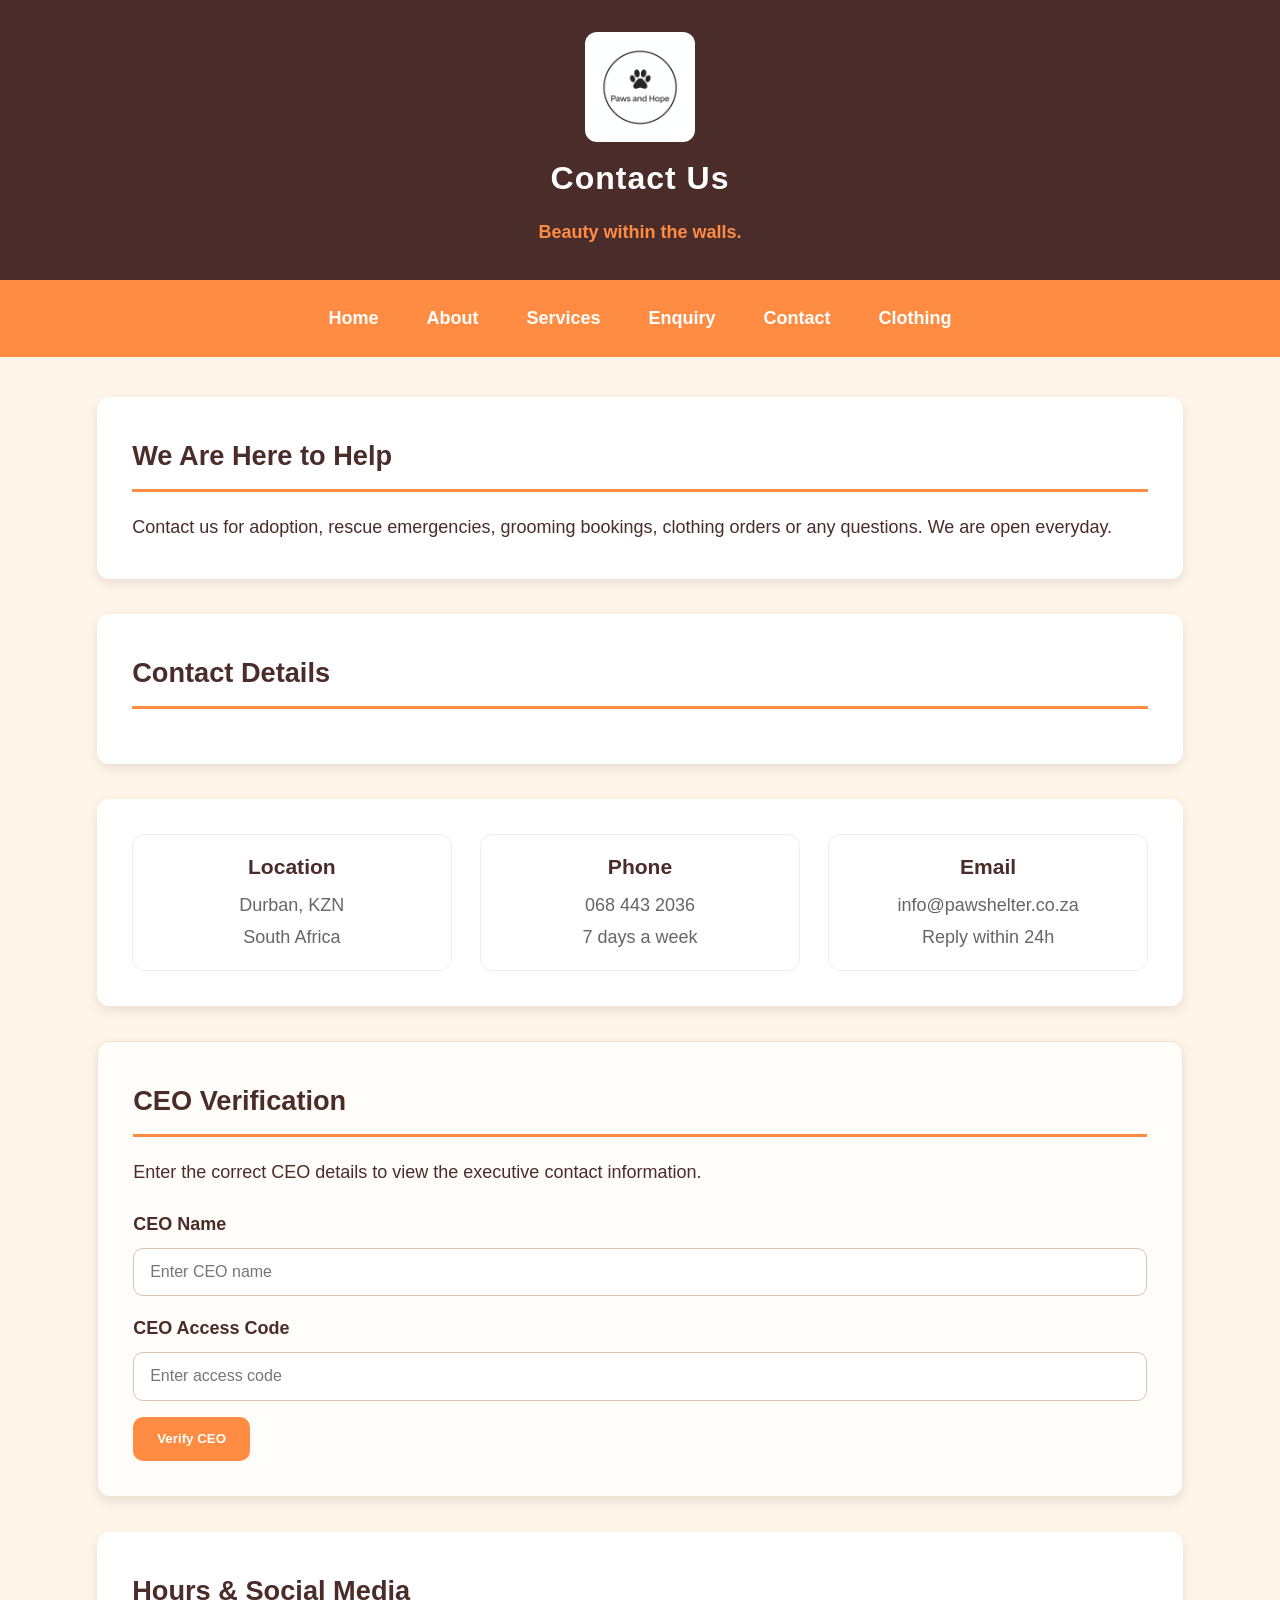
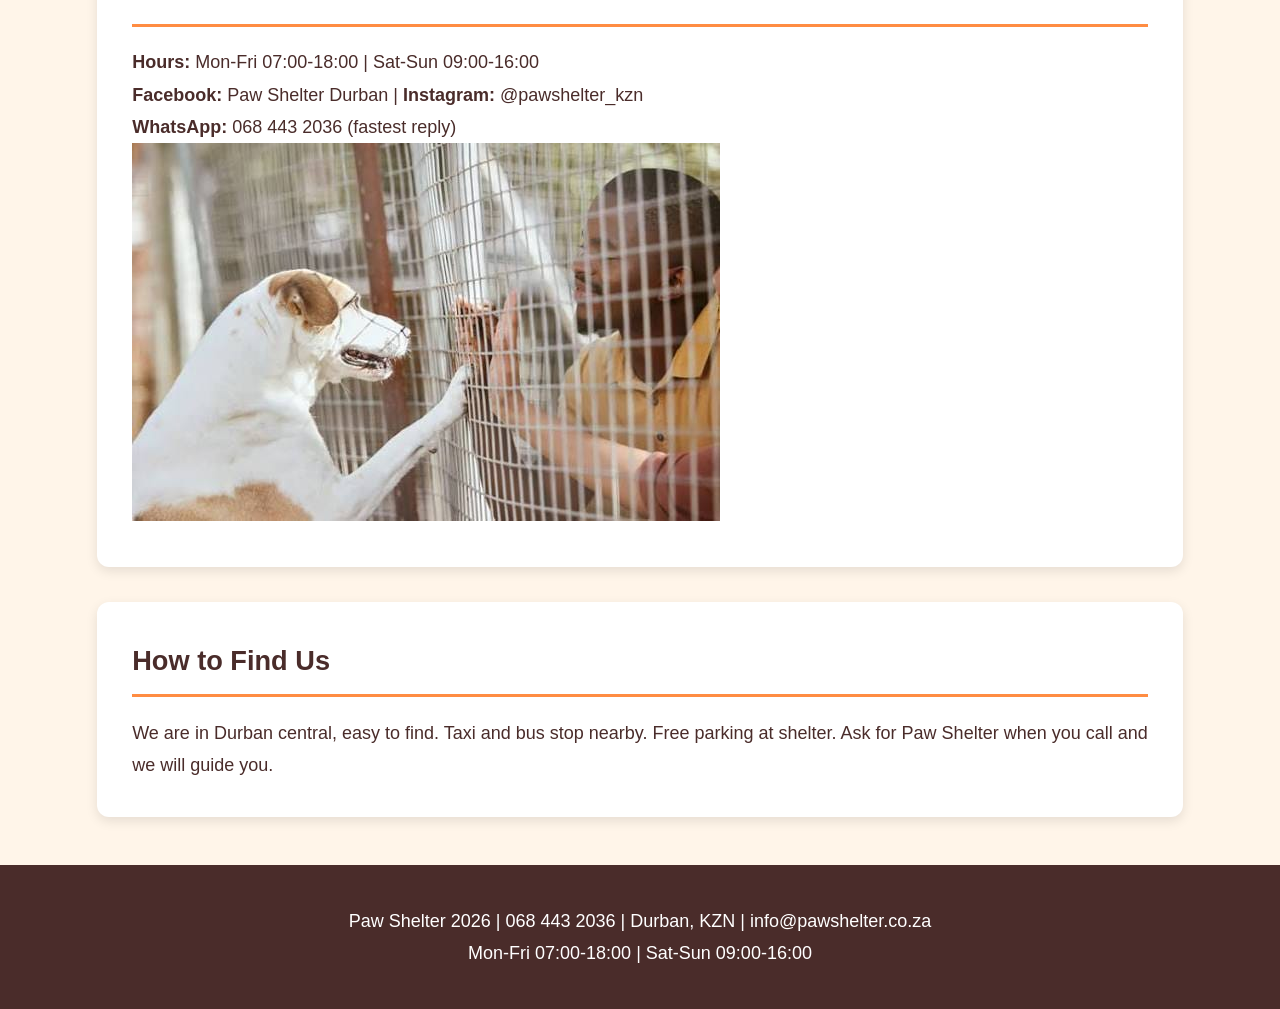
==== Pet shelter/enquiry.html @ e8e7df11 "Add files via upload" ====
<!DOCTYPE html>
<html lang="en">
<head>
  <meta charset="UTF-8">
  <meta name="viewport" content="width=device-width, initial-scale=1.0">
  <title>Enquire About Adopting a Pet | Paw Shelter Durban</title>
  <meta name="description" content="Send an enquiry to Paw Shelter Durban to adopt a rescue dog or cat, volunteer, or ask about pet care in KwaZulu-Natal.">
  <meta name="keywords" content="enquiry Paw Shelter Durban, adopt dog Durban, adopt cat Durban, rescue enquiry KZN, pet adoption enquiry">
  <meta name="robots" content="index, follow">
  <meta property="og:title" content="Enquire About Adoption at Paw Shelter Durban">
  <meta property="og:description" content="Ask about adopting a rescued pet or supporting Paw Shelter Durban in KwaZulu-Natal.">
  <meta property="og:type" content="website">
  <link rel="canonical" href="https://www.pawshelter.co.za/enquiry.html">
  <link rel="stylesheet" href="style.css">
</head>
<body>

<header>
<img src="images/paws-and-hope.png2" alt="Paw Shelter logo" class="logo">
<h1>Contact Us</h1>
<p>Beauty within the walls.</p>
</header>

<nav>
<a href="index.html">Home</a><a href="about.html">About</a><a href="services.html">Services</a><a href="enquiry.html">Enquiry</a><a href="contact.html">Contact</a><a href="clothing.html">Clothing</a>
</nav>

<main>
<!-- SECTION 1: INTRO -->
<section>
<h2>We Are Here to Help</h2>
<p>Contact us for adoption, rescue emergencies, grooming bookings, clothing orders or any questions. We are open everyday.</p>
</section>

<!-- SECTION 2: DETAILS -->
<section>
<h2>Contact Details</h2>
</section>

<section class="grid">
<div class="card"><h3>Location</h3><p>Durban, KZN<br>South Africa</p></div>
<div class="card"><h3>Phone</h3><p>068 443 2036<br>7 days a week</p></div>
<div class="card"><h3>Email</h3><p>info@pawshelter.co.za<br>Reply within 24h</p></div>
</section>

<!-- SECTION 3: CEO VERIFICATION -->
<section class="ceo-section">
  <h2>CEO Verification</h2>
  <p>Enter the correct CEO details to view the executive contact information.</p>

  <form id="ceoAccessForm" class="ceo-form" novalidate>
    <div class="form-row">
      <label for="ceoName">CEO Name</label>
      <input type="text" id="ceoName" name="ceoName" placeholder="Enter CEO name" required>
    </div>

    <div class="form-row">
      <label for="ceoCode">CEO Access Code</label>
      <input type="text" id="ceoCode" name="ceoCode" placeholder="Enter access code" required>
    </div>

    <button type="submit">Verify CEO</button>
  </form>

  <div id="ceoInfo" class="ceo-info" hidden>
    <h3>CEO Information</h3>
  </div>
</section>

<!-- SECTION 4: HOURS -->
<section>
<h2>Hours & Social Media</h2>
<p><strong>Hours:</strong> Mon-Fri 07:00-18:00 | Sat-Sun 09:00-16:00</p>
<p><strong>Facebook:</strong> Paw Shelter Durban | <strong>Instagram:</strong> @pawshelter_kzn</p>
<p><strong>WhatsApp:</strong> 068 443 2036 (fastest reply)</p>
<img src="images/dog3.jpeg" alt="Happy rescued dog waiting for adoption at Paw Shelter Durban">
</section>

<!-- SECTION 5: DIRECTIONS -->
<section>
<h2>How to Find Us</h2>
<p>We are in Durban central, easy to find. Taxi and bus stop nearby. Free parking at shelter. Ask for Paw Shelter when you call and we will guide you.</p>
</section>

</main>

<footer>
<p>Paw Shelter 2026 | 068 443 2036 | Durban, KZN | info@pawshelter.co.za</p>
<p>Mon-Fri 07:00-18:00 | Sat-Sun 09:00-16:00</p>
</footer>
</body>
</html>
---- Pet shelter/style.css ----
/* Paw Shelter - ST10541039 - WEDE5020 Part 2 */
/* Colors: Brown #4A2C2A | Orange #FF8C42 | Cream #FFF5E9 */
/* Durban based animal shelter website */

/* 1. RESET - Removes default browser spacing for consistency */
* { margin:0; padding:0; box-sizing:border-box; }

/* 2. BODY - Main background, font and readability */
body {
  font-family: 'Segoe UI', Arial, sans-serif; /* Clean readable font */
  background: #FFF5E9; /* Cream background - warm shelter feel */
  color: #4A2C2A; /* Brown text - brand color */
  line-height: 1.8; /* More space between lines for readability */
  font-size: 18px; /* Bigger font for accessibility */
}

/* 3. HEADER - Top brown section with logo */
header {
  background: #4A2C2A; /* Dark brown brand header */
  color: white;
  padding: 2rem 1rem; /* Space inside header */
  text-align: center;
  display: flex; /* Flexbox for centering */
  flex-direction: column; /* Stack logo, title, slogan vertically */
  align-items: center; /* Center horizontally */
  gap: 0.5rem; /* Space between logo and text */
}

/* 4. LOGO - Paws and Hope image styling */
.logo {
  width: 110px !important; /* Fixed size */
  height: 110px !important;
  object-fit: contain; /* Logo not stretched */
  background: white; /* White background for logo visibility */
  padding: 8px;
  border-radius: 12px; /* Rounded corners */
}

/* 5. HEADER TEXT */
header h1 { font-size: 2rem; letter-spacing: 1px; }
header p { color: #FF8C42; font-weight: bold; } /* Orange slogan */

/* 6. NAVIGATION - Orange sticky menu bar */
nav {
  background: #FF8C42; /* Orange nav - eye catching */
  display: flex;
  justify-content: center; /* Center links */
  flex-wrap: wrap; /* Wrap on small screens */
  gap: 0.2rem;
  padding: 0.7rem;
  position: sticky; /* Stays at top when scrolling */
  top: 0;
  z-index: 100; /* Above other content */
}

/* 7. NAV LINKS */
nav a {
  color: white;
  text-decoration: none; /* No underline */
  padding: 0.7rem 1.4rem;
  font-weight: 700; /* Bold */
  border-radius: 6px;
  transition: 0.2s; /* Smooth hover effect */
}
nav a:hover { background: #4A2C2A; } /* Brown on hover */

/* 8. MAIN CONTENT - Centered container */
main {
  width: 100%;
  max-width: 1150px; /* Not too wide on big screens */
  margin: 2.5rem auto; /* Centered with space top/bottom */
  padding: 0 2rem; /* Side padding */
}

/* 9. SECTIONS - White cards */
section {
  background: white;
  padding: 2.2rem;
  border-radius: 12px; /* Rounded */
  margin-bottom: 2.2rem; /* Space between sections */
  box-shadow: 0 4px 12px rgba(0,0,0,0.1); /* Soft shadow */
}

/* 10. SECTION HEADINGS */
section h2 {
  color: #4A2C2A;
  border-bottom: 3px solid #FF8C42; /* Orange underline */
  padding-bottom: 0.5rem;
  margin-bottom: 1.2rem;
  font-size: 1.7rem;
}

/* 11. GRID - 3 dogs per row layout */
.grid {
  display: grid;
  grid-template-columns: repeat(3, 1fr); /* 3 equal columns */
  gap: 1.8rem; /* Space between cards */
  margin-top: 1.5rem;
}

/* 12. CARD - Each dog */
.card {
  border: 1px solid #eee;
  border-radius: 12px;
  overflow: hidden; /* Image stays inside */
  text-align: center;
  transition: 0.2s;
  background: white;
}
.card:hover { transform: translateY(-5px); box-shadow: 0 6px 20px rgba(0,0,0,0.15); } /* Lift on hover */
.card img { width: 100%; height: 210px; object-fit: cover; } /* Same size dog images */
.card h3 { margin: 0.8rem 0 0.2rem; }
.card p { padding: 0 0.8rem 1rem; color: #666; }

/* 13. FOOTER */
footer {
  background: #4A2C2A;
  color: white;
  text-align: center;
  padding: 2.5rem 1rem;
  margin-top: 3rem;
}

/* 14. RESPONSIVE - Tablet: 2 columns */
@media (max-width: 900px) { 
  .grid { grid-template-columns: repeat(2, 1fr); } 
}

/* 15. RESPONSIVE - Mobile: 1 column */
@media (max-width: 600px) { 
  .grid { grid-template-columns: 1fr; } 
  main { padding: 0 1rem; } /* Less padding on phone */
}

/* Contact Layout - Grid for contact page */
.contact-layout {
  display: grid;
  grid-template-columns: 1fr 1.3fr;
  gap: 24px;
  align-items: stretch;
  margin-top: 24px;
}

/* Contact and Map Cards */
.contact-card,
.map-card {
  background: #fffdf9;
  border: 1px solid #e8d8bf;
  border-radius: 18px;
  box-shadow: 0 6px 18px rgba(70, 52, 31, 0.08);
  padding: 24px;
}

/* Map Card Specifics */
.map-card {
  min-height: 320px;
  overflow: hidden;
  padding: 0;
}
.map-card iframe {
  display: block;
  width: 100%;
  height: 100%;
  min-height: 320px;
  border: 0;
}

/* Responsive - Contact layout on smaller screens */
@media (max-width: 768px) {
  .contact-layout {
    grid-template-columns: 1fr;
  }
}

.clothing-hero {
  text-align: center;
  padding: 1rem 0 1.5rem;
}

.clothing-grid {
  display: grid;
  grid-template-columns: repeat(auto-fit, minmax(260px, 1fr));
  gap: 1.5rem;
  margin-top: 1.5rem;
}

.product-card {
  background: #fff;
  border-radius: 16px;
  overflow: hidden;
  box-shadow: 0 6px 20px rgba(74, 44, 42, 0.08);
  border: 1px solid #f2e1d0;
  transition: transform 0.2s ease, box-shadow 0.2s ease;
}

.product-card:hover {
  transform: translateY(-5px);
  box-shadow: 0 10px 24px rgba(74, 44, 42, 0.12);
}

.product-card img {
  display: block;
  width: 100%;
  height: clamp(240px, 30vw, 420px);
  object-fit: cover;
}

.product-info {
  padding: 1rem 1rem 1.2rem;
}

.product-info h3 {
  color: #4A2C2A;
  margin-bottom: 0.4rem;
}

.product-info p {
  color: #5d4c45;
  margin-bottom: 0.6rem;
}

.product-info span {
  display: inline-block;
  background: #FF8C42;
  color: #fff;
  font-weight: 700;
  padding: 0.4rem 0.8rem;
  border-radius: 999px;
}

@media (max-width: 600px) {
  .clothing-grid {
    grid-template-columns: 1fr;
  }

  .product-card img {
    height: 280px;
  }
}

/* CEO Verification Section */
.ceo-section {
  background: #fffdf9;
  border: 1px solid #f3e3d0;
}

.ceo-form {
  display: grid;
  gap: 1rem;
  margin-top: 1.2rem;
}

.form-row {
  display: grid;
  gap: 0.45rem;
}

.ceo-form label {
  font-weight: 700;
  color: #4A2C2A;
}

.ceo-form input {
  width: 100%;
  padding: 0.9rem 1rem;
  border: 1px solid #d9c4b0;
  border-radius: 10px;
  font-size: 1rem;
  background: #fff;
}

.ceo-form button {
  width: fit-content;
  background: #FF8C42;
  color: #fff;
  border: none;
  border-radius: 10px;
  padding: 0.9rem 1.5rem;
  font-weight: 700;
  cursor: pointer;
  transition: 0.2s ease;
}

.ceo-form button:hover {
  background: #4A2C2A;
}

.ceo-info {
  margin-top: 1.5rem;
  background: #fff5ee;
  border: 1px solid #f2d2b8;
  border-radius: 12px;
  padding: 1.3rem;
  color: #4A2C2A;
}

.ceo-info h3 {
  margin-bottom: 0.75rem;
}

.ceo-info p {
  margin-bottom: 0.35rem;
}

.form-message {
  margin-top: 0.75rem;
  padding: 0.75rem 1rem;
  border-radius: 8px;
  font-weight: 600;
}

.form-message.error {
  background: #fdeaea;
  color: #8b1e1e;
  border: 1px solid #f3b9b9;
}

.form-message.success {
  background: #eaf9ee;
  color: #1f6f42;
  border: 1px solid #c8ebd3;
}
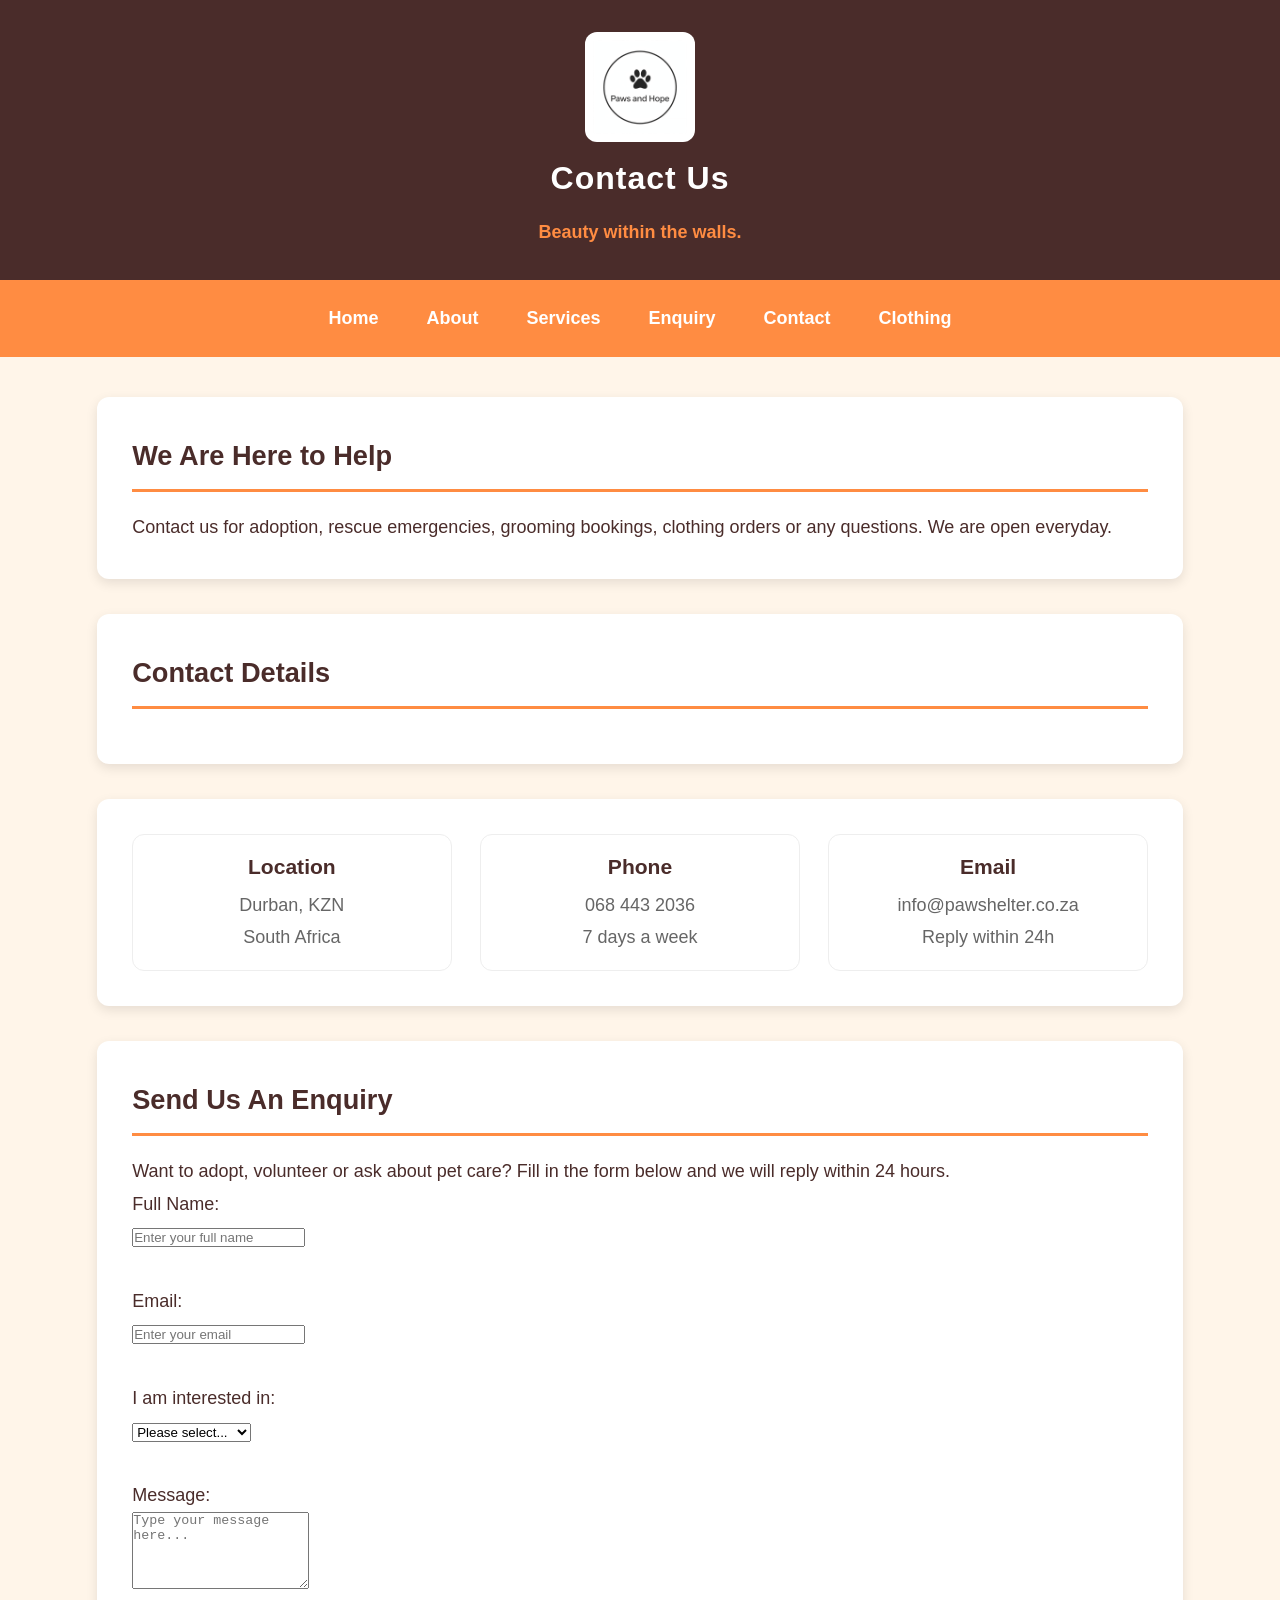
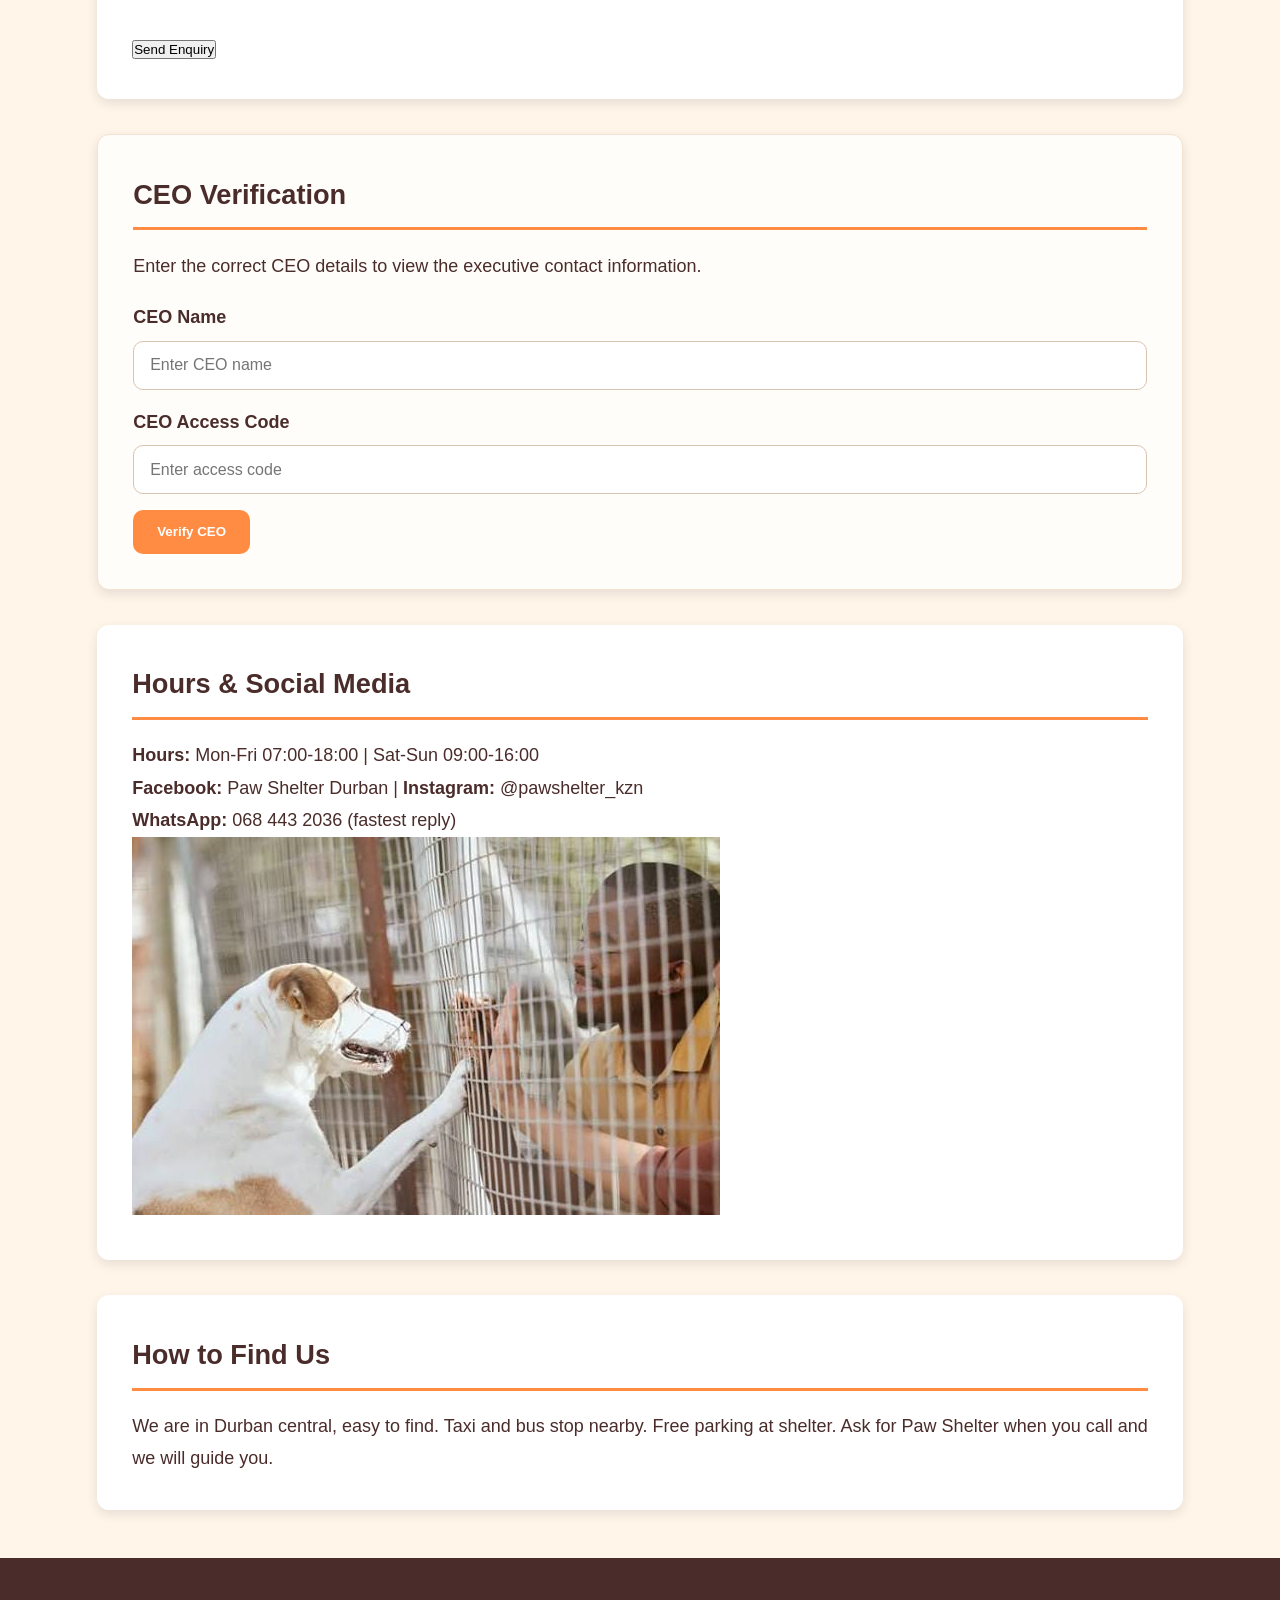
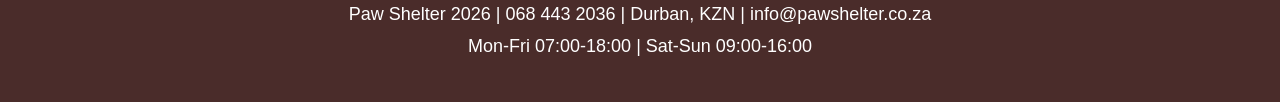
==== commit 70e7a62b: "Add enquiry form and update CEO verification section Added an enquiry form section to allow users to" ====
--- a/Pet shelter/enquiry.html
+++ b/Pet shelter/enquiry.html
@@ -42,7 +42,33 @@
 <div class="card"><h3>Phone</h3><p>068 443 2036<br>7 days a week</p></div>
 <div class="card"><h3>Email</h3><p>info@pawshelter.co.za<br>Reply within 24h</p></div>
 </section>
+<!-- SECTION 2: ENQUIRY FORM -->
+<section>
+<h2>Send Us An Enquiry</h2>
+<p>Want to adopt, volunteer or ask about pet care? Fill in the form below and we will reply within 24 hours.</p>
+<form id="enquiryForm">
+<label for="name">Full Name:</label><br>
+<input type="text" id="name" name="name" placeholder="Enter your full name" required><br><br>
 
+<label for="email">Email:</label><br>
+<input type="email" id="email" name="email" placeholder="Enter your email" required><br><br>
+
+<label for="interest">I am interested in:</label><br>
+<select id="interest" name="interest" required>
+<option value="">Please select...</option>
+<option value="adoption">Adopting a Pet</option>
+<option value="volunteer">Volunteering</option>
+<option value="donation">Donating</option>
+<option value="general">General Enquiry</option>
+</select><br><br>
+
+<label for="message">Message:</label><br>
+<textarea id="message" name="message" rows="5" placeholder="Type your message here..." required></textarea><br><br>
+
+<button type="submit">Send Enquiry</button>
+</form>
+<p id="formMessage"></p>
+</section>
 <!-- SECTION 3: CEO VERIFICATION -->
 <section class="ceo-section">
   <h2>CEO Verification</h2>
@@ -89,4 +115,4 @@
 <p>Mon-Fri 07:00-18:00 | Sat-Sun 09:00-16:00</p>
 </footer>
 </body>
-</html>+</html>
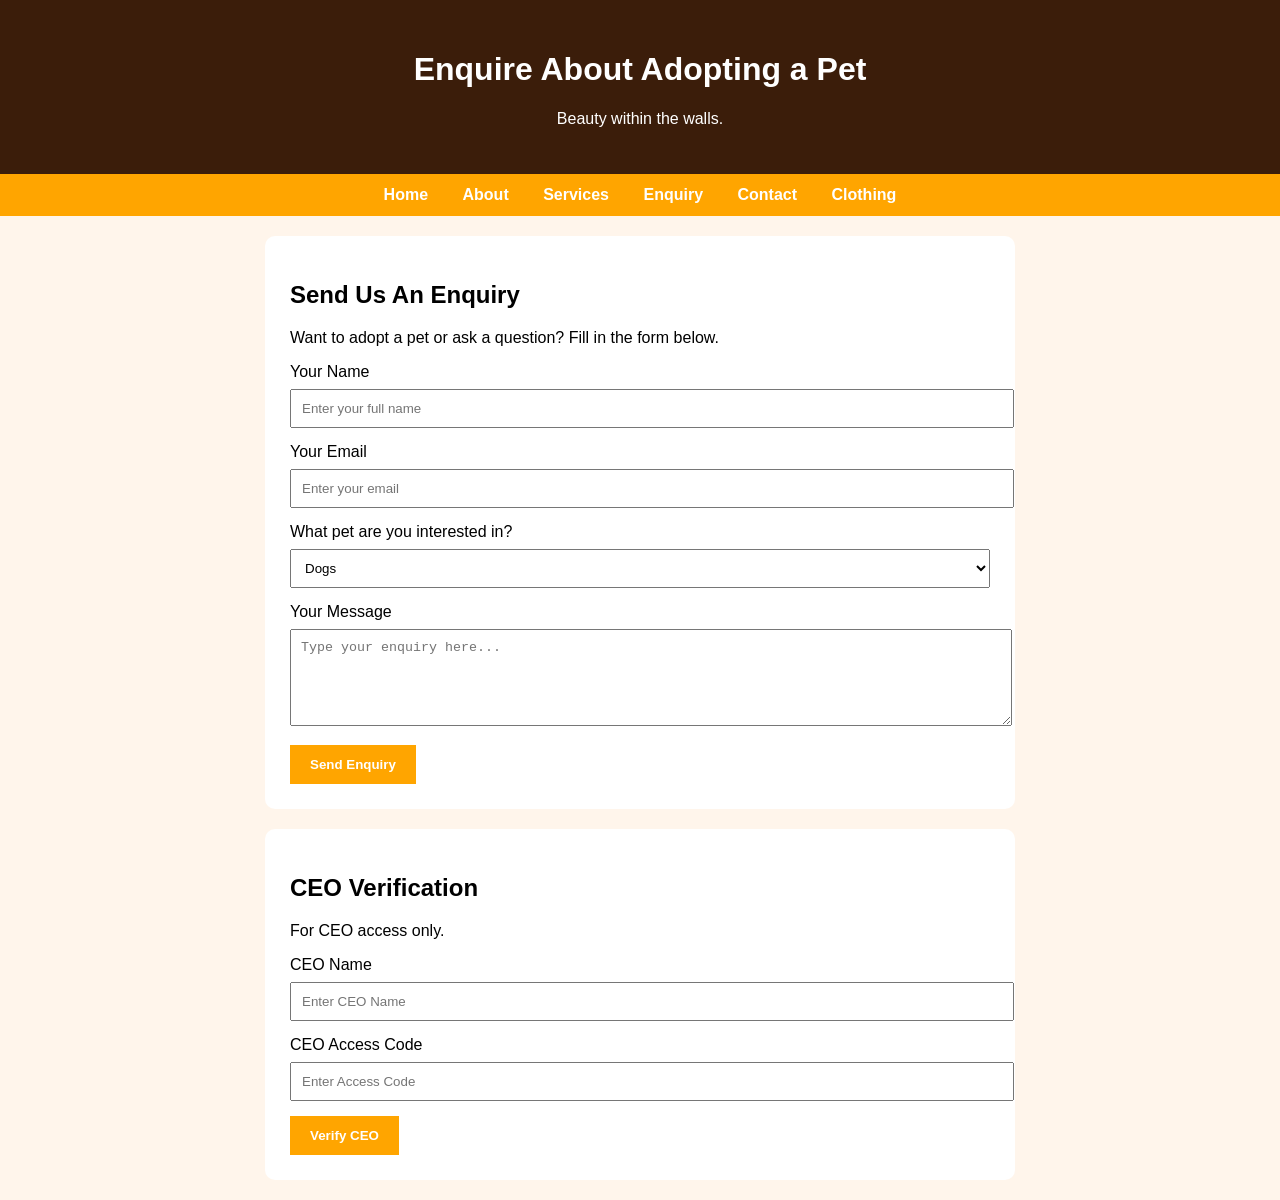
==== commit 060f178f: "Refactor enquiry.html for improved layout and form Updated the enquiry page layout and styling, remo" ====
--- a/Pet shelter/enquiry.html
+++ b/Pet shelter/enquiry.html
@@ -1,118 +1,58 @@
 <!DOCTYPE html>
-<html lang="en">
+<html>
 <head>
-  <meta charset="UTF-8">
-  <meta name="viewport" content="width=device-width, initial-scale=1.0">
-  <title>Enquire About Adopting a Pet | Paw Shelter Durban</title>
-  <meta name="description" content="Send an enquiry to Paw Shelter Durban to adopt a rescue dog or cat, volunteer, or ask about pet care in KwaZulu-Natal.">
-  <meta name="keywords" content="enquiry Paw Shelter Durban, adopt dog Durban, adopt cat Durban, rescue enquiry KZN, pet adoption enquiry">
-  <meta name="robots" content="index, follow">
-  <meta property="og:title" content="Enquire About Adoption at Paw Shelter Durban">
-  <meta property="og:description" content="Ask about adopting a rescued pet or supporting Paw Shelter Durban in KwaZulu-Natal.">
-  <meta property="og:type" content="website">
-  <link rel="canonical" href="https://www.pawshelter.co.za/enquiry.html">
-  <link rel="stylesheet" href="style.css">
+<title>Enquire About Adopting a Pet - Paws and Hope</title>
+<style>
+body { font-family: Arial; margin: 0; background: #fff5eb; }
+header { background: #3b1d0a; color: white; text-align: center; padding: 30px; }
+nav { background: orange; text-align: center; padding: 12px; }
+nav a { color: white; margin: 0 15px; text-decoration: none; font-weight: bold; }
+section { max-width: 700px; margin: 20px auto; background: white; padding: 25px; border-radius: 10px; }
+input, select, textarea { width: 100%; padding: 10px; margin: 8px 0 15px 0; }
+button { background: orange; color: white; padding: 12px 20px; border: none; font-weight: bold; cursor: pointer; }
+</style>
 </head>
 <body>
 
 <header>
-<img src="images/paws-and-hope.png2" alt="Paw Shelter logo" class="logo">
-<h1>Contact Us</h1>
+<h1>Enquire About Adopting a Pet</h1>
 <p>Beauty within the walls.</p>
 </header>
 
 <nav>
-<a href="index.html">Home</a><a href="about.html">About</a><a href="services.html">Services</a><a href="enquiry.html">Enquiry</a><a href="contact.html">Contact</a><a href="clothing.html">Clothing</a>
+<a href="index.html">Home</a>
+<a href="about.html">About</a>
+<a href="services.html">Services</a>
+<a href="enquiry.html">Enquiry</a>
+<a href="contact.html">Contact</a>
+<a href="clothing.html">Clothing</a>
 </nav>
 
-<main>
-<!-- SECTION 1: INTRO -->
 <section>
-<h2>We Are Here to Help</h2>
-<p>Contact us for adoption, rescue emergencies, grooming bookings, clothing orders or any questions. We are open everyday.</p>
+<h2>Send Us An Enquiry</h2>
+<p>Want to adopt a pet or ask a question? Fill in the form below.</p>
+<form>
+<label>Your Name</label>
+<input type="text" placeholder="Enter your full name" required>
+<label>Your Email</label>
+<input type="email" placeholder="Enter your email" required>
+<label>What pet are you interested in?</label>
+<select><option>Dogs</option><option>Cats</option><option>Other</option></select>
+<label>Your Message</label>
+<textarea rows="5" placeholder="Type your enquiry here..." required></textarea>
+<button type="submit">Send Enquiry</button>
+</form>
 </section>
 
-<!-- SECTION 2: DETAILS -->
 <section>
-<h2>Contact Details</h2>
+<h2>CEO Verification</h2>
+<p>For CEO access only.</p>
+<label>CEO Name</label>
+<input type="text" placeholder="Enter CEO Name">
+<label>CEO Access Code</label>
+<input type="password" placeholder="Enter Access Code">
+<button type="button">Verify CEO</button>
 </section>
 
-<section class="grid">
-<div class="card"><h3>Location</h3><p>Durban, KZN<br>South Africa</p></div>
-<div class="card"><h3>Phone</h3><p>068 443 2036<br>7 days a week</p></div>
-<div class="card"><h3>Email</h3><p>info@pawshelter.co.za<br>Reply within 24h</p></div>
-</section>
-<!-- SECTION 2: ENQUIRY FORM -->
-<section>
-<h2>Send Us An Enquiry</h2>
-<p>Want to adopt, volunteer or ask about pet care? Fill in the form below and we will reply within 24 hours.</p>
-<form id="enquiryForm">
-<label for="name">Full Name:</label><br>
-<input type="text" id="name" name="name" placeholder="Enter your full name" required><br><br>
-
-<label for="email">Email:</label><br>
-<input type="email" id="email" name="email" placeholder="Enter your email" required><br><br>
-
-<label for="interest">I am interested in:</label><br>
-<select id="interest" name="interest" required>
-<option value="">Please select...</option>
-<option value="adoption">Adopting a Pet</option>
-<option value="volunteer">Volunteering</option>
-<option value="donation">Donating</option>
-<option value="general">General Enquiry</option>
-</select><br><br>
-
-<label for="message">Message:</label><br>
-<textarea id="message" name="message" rows="5" placeholder="Type your message here..." required></textarea><br><br>
-
-<button type="submit">Send Enquiry</button>
-</form>
-<p id="formMessage"></p>
-</section>
-<!-- SECTION 3: CEO VERIFICATION -->
-<section class="ceo-section">
-  <h2>CEO Verification</h2>
-  <p>Enter the correct CEO details to view the executive contact information.</p>
-
-  <form id="ceoAccessForm" class="ceo-form" novalidate>
-    <div class="form-row">
-      <label for="ceoName">CEO Name</label>
-      <input type="text" id="ceoName" name="ceoName" placeholder="Enter CEO name" required>
-    </div>
-
-    <div class="form-row">
-      <label for="ceoCode">CEO Access Code</label>
-      <input type="text" id="ceoCode" name="ceoCode" placeholder="Enter access code" required>
-    </div>
-
-    <button type="submit">Verify CEO</button>
-  </form>
-
-  <div id="ceoInfo" class="ceo-info" hidden>
-    <h3>CEO Information</h3>
-  </div>
-</section>
-
-<!-- SECTION 4: HOURS -->
-<section>
-<h2>Hours & Social Media</h2>
-<p><strong>Hours:</strong> Mon-Fri 07:00-18:00 | Sat-Sun 09:00-16:00</p>
-<p><strong>Facebook:</strong> Paw Shelter Durban | <strong>Instagram:</strong> @pawshelter_kzn</p>
-<p><strong>WhatsApp:</strong> 068 443 2036 (fastest reply)</p>
-<img src="images/dog3.jpeg" alt="Happy rescued dog waiting for adoption at Paw Shelter Durban">
-</section>
-
-<!-- SECTION 5: DIRECTIONS -->
-<section>
-<h2>How to Find Us</h2>
-<p>We are in Durban central, easy to find. Taxi and bus stop nearby. Free parking at shelter. Ask for Paw Shelter when you call and we will guide you.</p>
-</section>
-
-</main>
-
-<footer>
-<p>Paw Shelter 2026 | 068 443 2036 | Durban, KZN | info@pawshelter.co.za</p>
-<p>Mon-Fri 07:00-18:00 | Sat-Sun 09:00-16:00</p>
-</footer>
 </body>
 </html>
